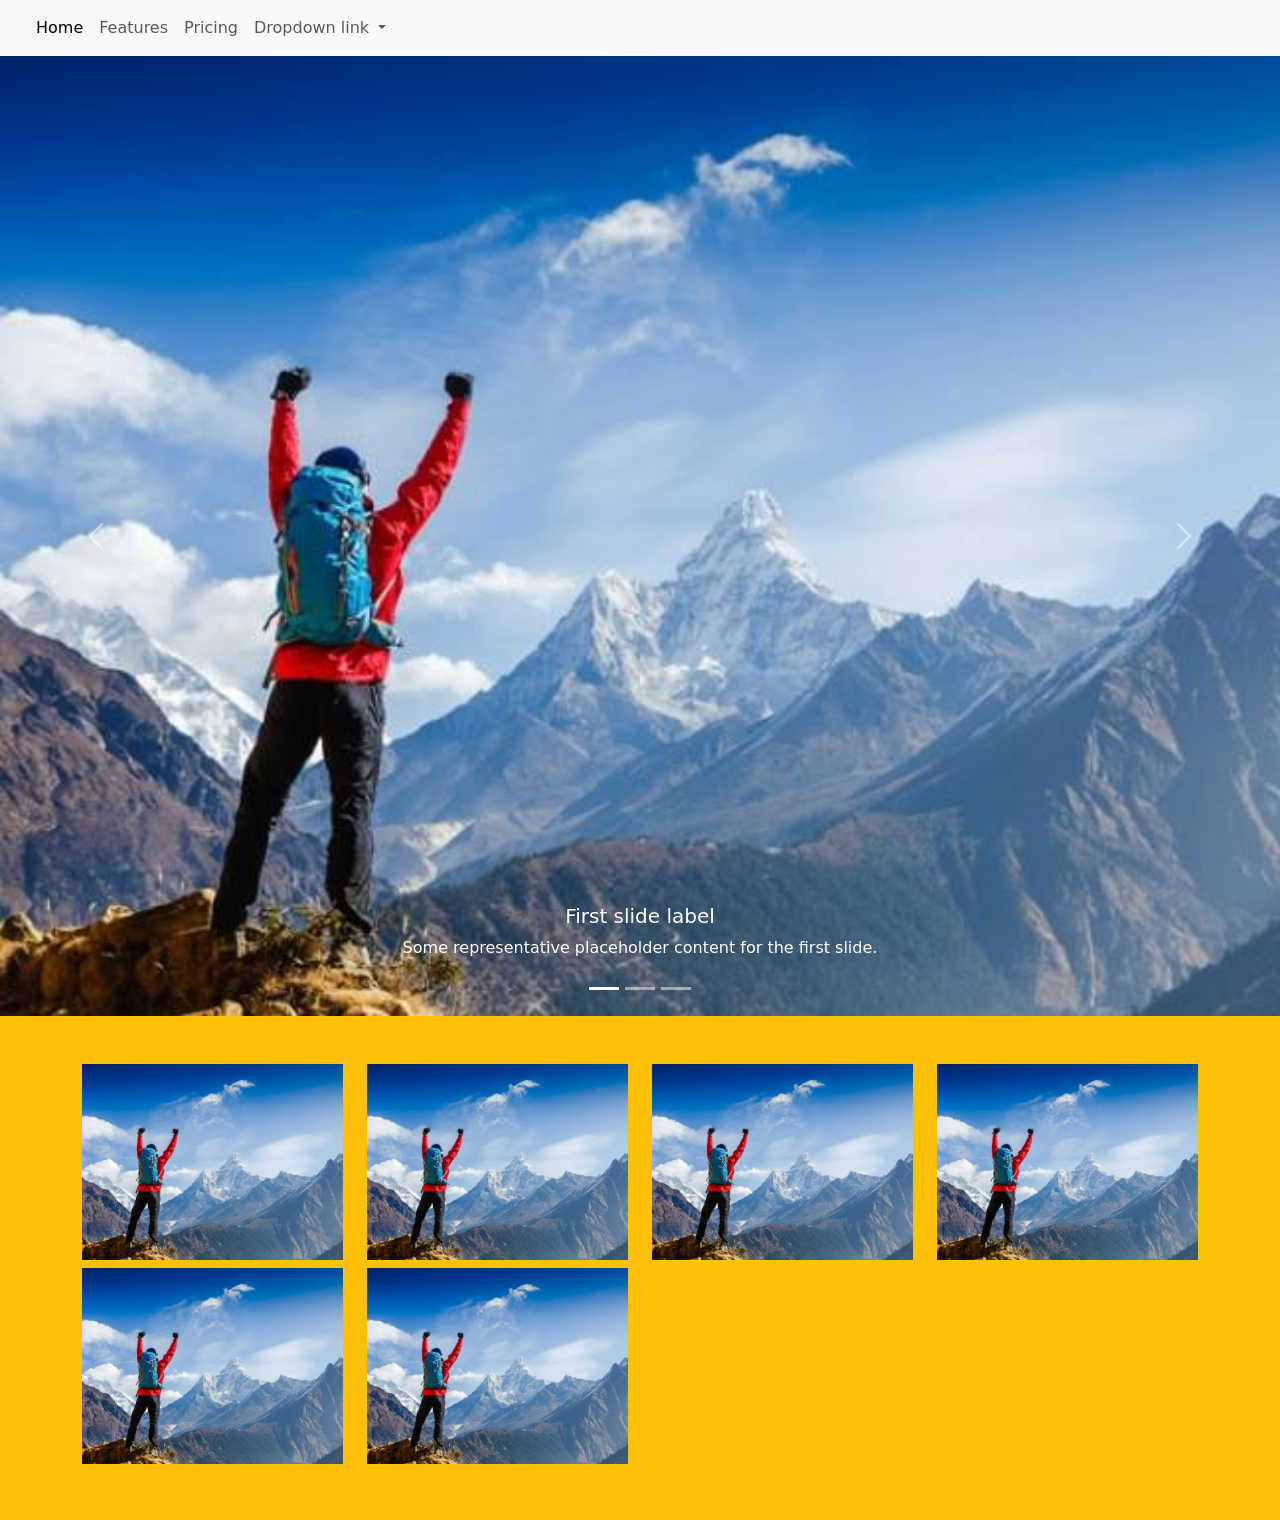
==== bootstrap.html @ 9195524a "scss and bootstrap basic" ====
<!doctype html>
<html lang="en" data-bs-theme="light">

<head>
    <title>Title</title>
    <!-- Required meta tags -->
    <meta charset="utf-8" />
    <meta name="viewport" content="width=device-width, initial-scale=1" />

    <!-- Bootstrap CSS v5.3.8 -->
    <link href="https://cdn.jsdelivr.net/npm/bootstrap@5.3.8/dist/css/bootstrap.min.css" rel="stylesheet"
        integrity="sha384-sRIl4kxILFvY47J16cr9ZwB07vP4J8+LH7qKQnuqkuIAvNWLzeN8tE5YBujZqJLB" crossorigin="anonymous" />
</head>

<body>
    <header>
        <nav class="navbar navbar-expand-lg bg-body-tertiary">
            <div class="container-fluid">
                <a class="navbar-brand" href="#">
                    <Navbar>
                </a>
                <button class="navbar-toggler" type="button" data-bs-toggle="collapse"
                    data-bs-target="#navbarNavDropdown" aria-controls="navbarNavDropdown" aria-expanded="false"
                    aria-label="Toggle navigation">
                    <span class="navbar-toggler-icon"></span>
                </button>
                <div class="collapse navbar-collapse" id="navbarNavDropdown">
                    <ul class="navbar-nav">
                        <li class="nav-item">
                            <a class="nav-link active" aria-current="page" href="#">Home</a>
                        </li>
                        <li class="nav-item">
                            <a class="nav-link" href="#">Features</a>
                        </li>
                        <li class="nav-item">
                            <a class="nav-link" href="#">Pricing</a>
                        </li>
                        <li class="nav-item dropdown">
                            <a class="nav-link dropdown-toggle" href="#" role="button" data-bs-toggle="dropdown"
                                aria-expanded="false">
                                Dropdown link
                            </a>
                            <ul class="dropdown-menu">
                                <li><a class="dropdown-item" href="#">Action</a></li>
                                <li><a class="dropdown-item" href="#">Another action</a></li>
                                <li><a class="dropdown-item" href="#">Something else here</a></li>
                            </ul>
                        </li>
                    </ul>
                </div>
            </div>
        </nav>
    </header>
    <main>
        <div id="carouselExampleCaptions" class="carousel slide">
            <div class="carousel-indicators">
                <button type="button" data-bs-target="#carouselExampleCaptions" data-bs-slide-to="0" class="active"
                    aria-current="true" aria-label="Slide 1"></button>
                <button type="button" data-bs-target="#carouselExampleCaptions" data-bs-slide-to="1"
                    aria-label="Slide 2"></button>
                <button type="button" data-bs-target="#carouselExampleCaptions" data-bs-slide-to="2"
                    aria-label="Slide 3"></button>
            </div>
            <div class="carousel-inner">
                <div class="carousel-item active">
                    <img src="./assets/img/trekking.jpg" class="d-block w-100" alt="...">
                    <div class="carousel-caption d-none d-md-block">
                        <h5>First slide label</h5>
                        <p>Some representative placeholder content for the first slide.</p>
                    </div>
                </div>
                <div class="carousel-item">
                    <img src="./assets/img/trekking.jpg" class="d-block w-100" alt="...">
                    <div class="carousel-caption d-none d-md-block">
                        <h5>Second slide label</h5>
                        <p>Some representative placeholder content for the second slide.</p>
                    </div>
                </div>
                <div class="carousel-item">
                    <img src="./assets/img/trekking.jpg" class="d-block w-100" alt="...">
                    <div class="carousel-caption d-none d-md-block">
                        <h5>Third slide label</h5>
                        <p>Some representative placeholder content for the third slide.</p>
                    </div>
                </div>
            </div>
            <button class="carousel-control-prev" type="button" data-bs-target="#carouselExampleCaptions"
                data-bs-slide="prev">
                <span class="carousel-control-prev-icon" aria-hidden="true"></span>
                <span class="visually-hidden">Previous</span>
            </button>
            <button class="carousel-control-next" type="button" data-bs-target="#carouselExampleCaptions"
                data-bs-slide="next">
                <span class="carousel-control-next-icon" aria-hidden="true"></span>
                <span class="visually-hidden">Next</span>
            </button>
        </div>
        <section class="about-us py-5 bg-warning">
            <div class="container">
                <div class="row">
                    <div class="col-md-6 col-lg-4 col-xl-3 col-xxl-2 mb-2">
                        <img src="./assets/img/trekking.jpg" class="img-fluid" alt="About Us">
                    </div>
                    <div class="col-md-6 col-lg-4 col-xl-3 col-xxl-2 mb-2">
                        <img src="./assets/img/trekking.jpg" class="img-fluid" alt="About Us">
                    </div>
                    <div class="col-md-6 col-lg-4 col-xl-3 col-xxl-2 mb-2">
                        <img src="./assets/img/trekking.jpg" class="img-fluid" alt="About Us">
                    </div>
                    <div class="col-md-6 col-lg-4 col-xl-3 col-xxl-2 mb-2">
                        <img src="./assets/img/trekking.jpg" class="img-fluid" alt="About Us">
                    </div>
                     <div class="col-md-6 col-lg-4 col-xl-3 col-xxl-2 mb-2">
                        <img src="./assets/img/trekking.jpg" class="img-fluid" alt="About Us">
                    </div>
                     <div class="col-md-6 col-lg-4 col-xl-3 col-xxl-2 mb-2">
                        <img src="./assets/img/trekking.jpg" class="img-fluid" alt="About Us">
                    </div>


        </section>
    </main>
    <footer>
        <!-- place footer here -->
    </footer>
    <!-- Bootstrap JavaScript Bundle (includes Popper) -->
    <script src="https://cdn.jsdelivr.net/npm/bootstrap@5.3.8/dist/js/bootstrap.bundle.min.js"
        integrity="sha384-FKyoEForCGlyvwx9Hj09JcYn3nv7wiPVlz7YYwJrWVcXK/BmnVDxM+D2scQbITxI"
        crossorigin="anonymous"></script>
</body>

</html>
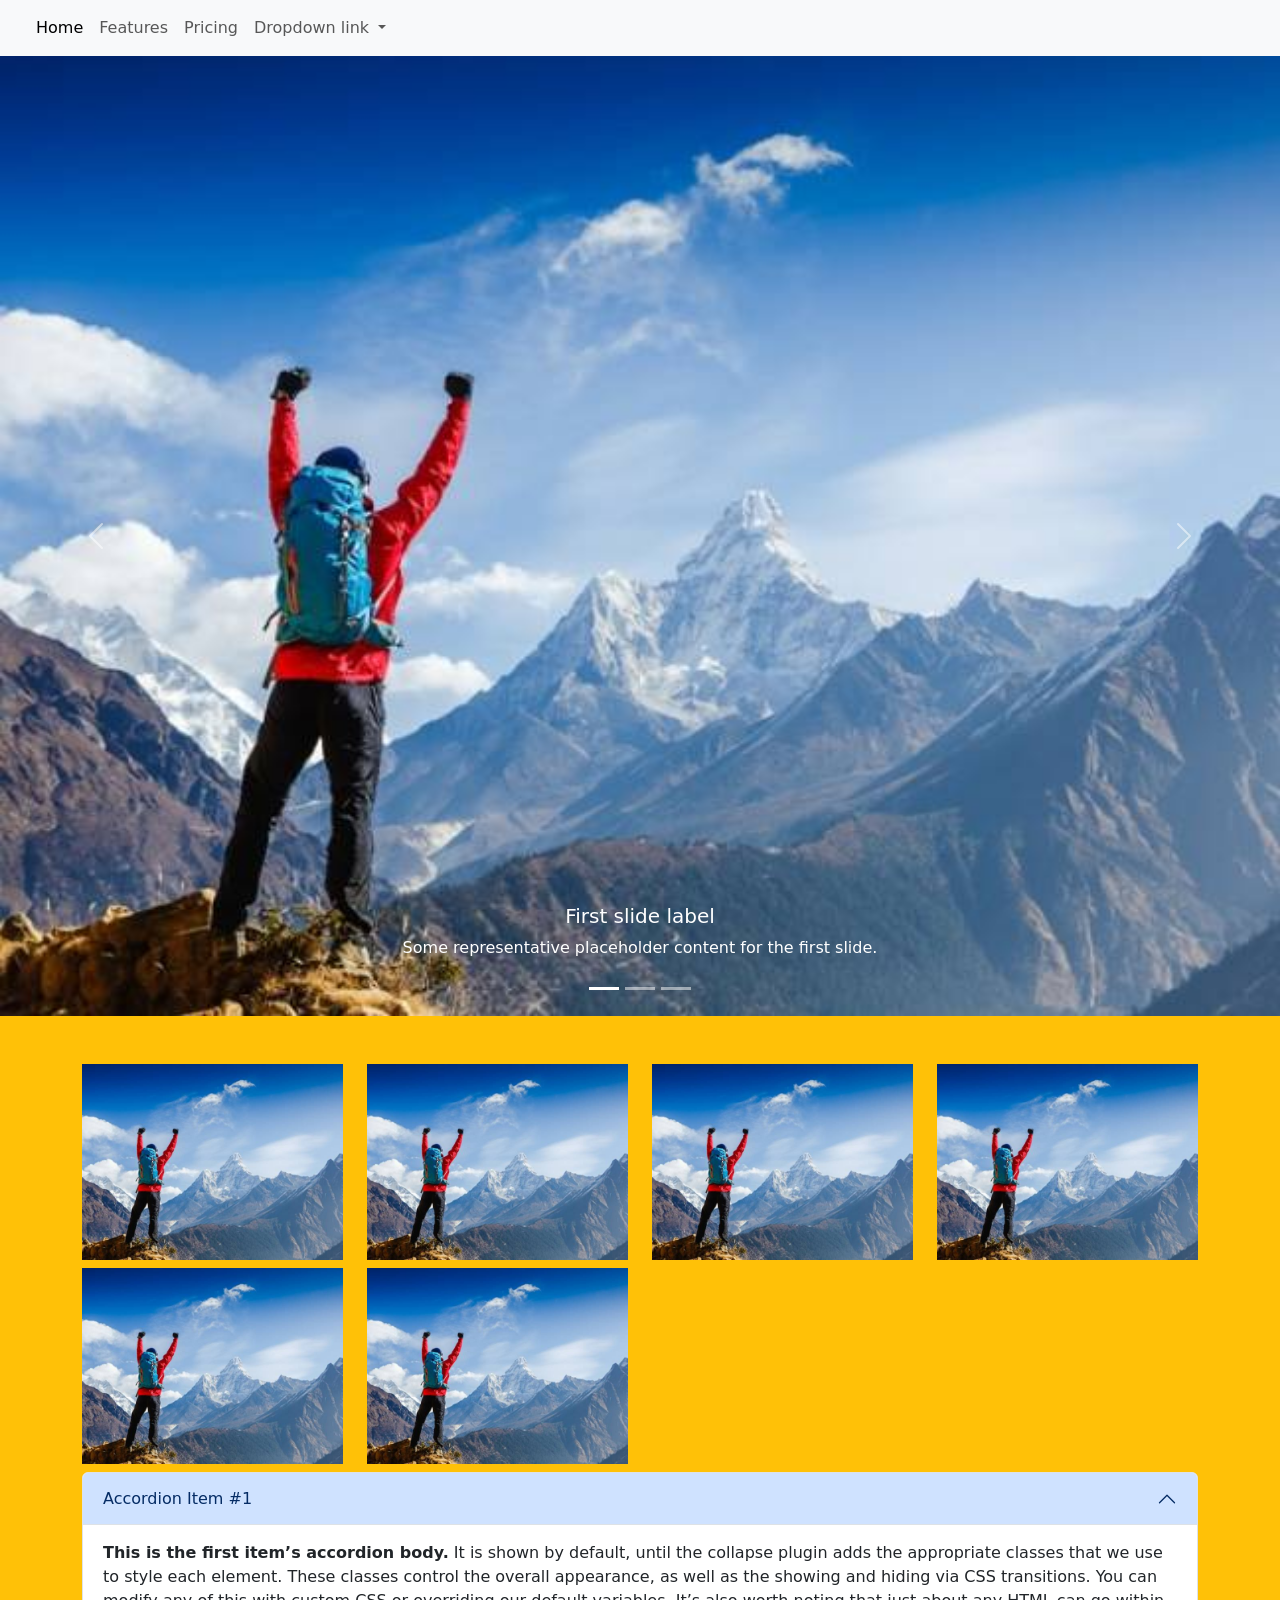
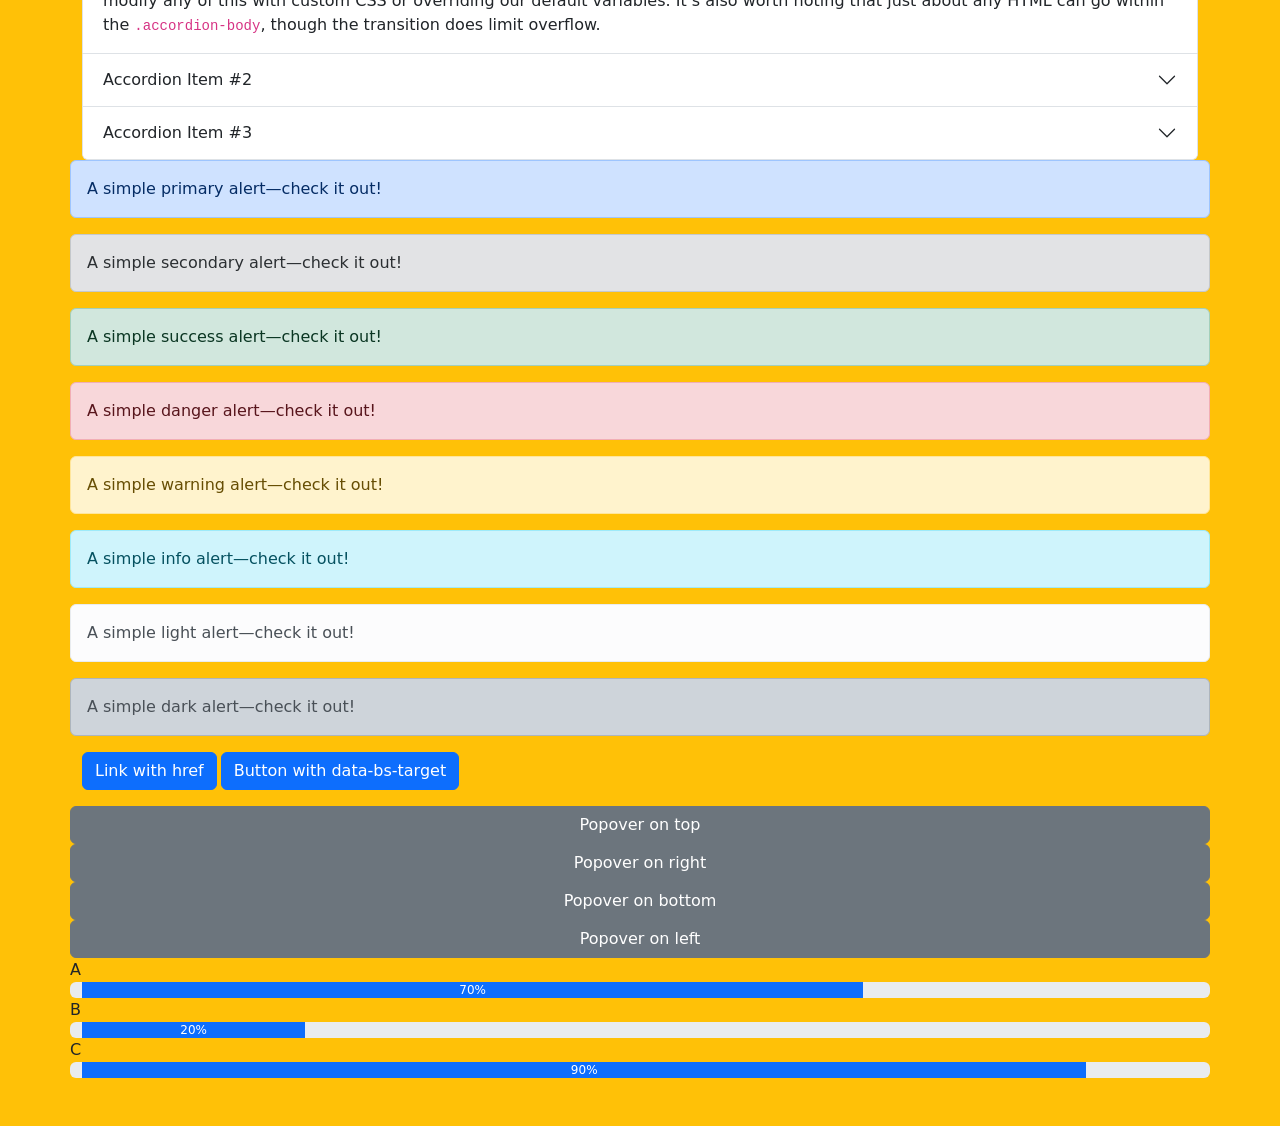
==== commit 572b054a: "bootstap updated" ====
--- a/bootstrap.html
+++ b/bootstrap.html
@@ -110,14 +110,146 @@
                     <div class="col-md-6 col-lg-4 col-xl-3 col-xxl-2 mb-2">
                         <img src="./assets/img/trekking.jpg" class="img-fluid" alt="About Us">
                     </div>
-                     <div class="col-md-6 col-lg-4 col-xl-3 col-xxl-2 mb-2">
-                        <img src="./assets/img/trekking.jpg" class="img-fluid" alt="About Us">
-                    </div>
-                     <div class="col-md-6 col-lg-4 col-xl-3 col-xxl-2 mb-2">
-                        <img src="./assets/img/trekking.jpg" class="img-fluid" alt="About Us">
-                    </div>
-
-
+                    <div class="col-md-6 col-lg-4 col-xl-3 col-xxl-2 mb-2">
+                        <img src="./assets/img/trekking.jpg" class="img-fluid" alt="About Us">
+                    </div>
+                    <div class="col-md-6 col-lg-4 col-xl-3 col-xxl-2 mb-2">
+                        <img src="./assets/img/trekking.jpg" class="img-fluid" alt="About Us">
+                    </div>
+
+                    <div class="accordion" id="accordionExample">
+                        <div class="accordion-item">
+                            <h2 class="accordion-header">
+                                <button class="accordion-button" type="button" data-bs-toggle="collapse"
+                                    data-bs-target="#collapseOne" aria-expanded="true" aria-controls="collapseOne">
+                                    Accordion Item #1
+                                </button>
+                            </h2>
+                            <div id="collapseOne" class="accordion-collapse collapse show"
+                                data-bs-parent="#accordionExample">
+                                <div class="accordion-body">
+                                    <strong>This is the first item’s accordion body.</strong> It is shown by default,
+                                    until the collapse plugin adds the appropriate classes that we use to style each
+                                    element. These classes control the overall appearance, as well as the showing and
+                                    hiding via CSS transitions. You can modify any of this with custom CSS or overriding
+                                    our default variables. It’s also worth noting that just about any HTML can go within
+                                    the <code>.accordion-body</code>, though the transition does limit overflow.
+                                </div>
+                            </div>
+                        </div>
+                        <div class="accordion-item">
+                            <h2 class="accordion-header">
+                                <button class="accordion-button collapsed" type="button" data-bs-toggle="collapse"
+                                    data-bs-target="#collapseTwo" aria-expanded="false" aria-controls="collapseTwo">
+                                    Accordion Item #2
+                                </button>
+                            </h2>
+                            <div id="collapseTwo" class="accordion-collapse collapse"
+                                data-bs-parent="#accordionExample">
+                                <div class="accordion-body">
+                                    <strong>This is the second item’s accordion body.</strong> It is hidden by default,
+                                    until the collapse plugin adds the appropriate classes that we use to style each
+                                    element. These classes control the overall appearance, as well as the showing and
+                                    hiding via CSS transitions. You can modify any of this with custom CSS or overriding
+                                    our default variables. It’s also worth noting that just about any HTML can go within
+                                    the <code>.accordion-body</code>, though the transition does limit overflow.
+                                </div>
+                            </div>
+                        </div>
+                        <div class="accordion-item">
+                            <h2 class="accordion-header">
+                                <button class="accordion-button collapsed" type="button" data-bs-toggle="collapse"
+                                    data-bs-target="#collapseThree" aria-expanded="false" aria-controls="collapseThree">
+                                    Accordion Item #3
+                                </button>
+                            </h2>
+                            <div id="collapseThree" class="accordion-collapse collapse"
+                                data-bs-parent="#accordionExample">
+                                <div class="accordion-body">
+                                    <strong>This is the third item’s accordion body.</strong> It is hidden by default,
+                                    until the collapse plugin adds the appropriate classes that we use to style each
+                                    element. These classes control the overall appearance, as well as the showing and
+                                    hiding via CSS transitions. You can modify any of this with custom CSS or overriding
+                                    our default variables. It’s also worth noting that just about any HTML can go within
+                                    the <code>.accordion-body</code>, though the transition does limit overflow.
+                                </div>
+                            </div>
+                        </div>
+                    </div>
+                    <div class="alert alert-primary" role="alert">
+                        A simple primary alert—check it out!
+                    </div>
+                    <div class="alert alert-secondary" role="alert">
+                        A simple secondary alert—check it out!
+                    </div>
+                    <div class="alert alert-success" role="alert">
+                        A simple success alert—check it out!
+                    </div>
+                    <div class="alert alert-danger" role="alert">
+                        A simple danger alert—check it out!
+                    </div>
+                    <div class="alert alert-warning" role="alert">
+                        A simple warning alert—check it out!
+                    </div>
+                    <div class="alert alert-info" role="alert">
+                        A simple info alert—check it out!
+                    </div>
+                    <div class="alert alert-light" role="alert">
+                        A simple light alert—check it out!
+                    </div>
+                    <div class="alert alert-dark" role="alert">
+                        A simple dark alert—check it out!
+                    </div>
+
+                    <p class="d-inline-flex gap-1">
+                        <a class="btn btn-primary" data-bs-toggle="collapse" href="#collapseExample" role="button"
+                            aria-expanded="false" aria-controls="collapseExample">
+                            Link with href
+                        </a>
+                        <button class="btn btn-primary" type="button" data-bs-toggle="collapse"
+                            data-bs-target="#collapseExample" aria-expanded="false" aria-controls="collapseExample">
+                            Button with data-bs-target
+                        </button>
+                    </p>
+                    <div class="collapse" id="collapseExample">
+                        <div class="card card-body">
+                            Some placeholder content for the collapse component. This panel is hidden by default but
+                            revealed when the user activates the relevant trigger.
+                        </div>
+                    </div>
+
+
+                    <button type="button" class="btn btn-secondary" data-bs-container="body" data-bs-toggle="popover"
+                        data-bs-placement="top" data-bs-content="Top popover">
+                        Popover on top
+                    </button>
+                    <button type="button" class="btn btn-secondary" data-bs-container="body" data-bs-toggle="popover"
+                        data-bs-placement="right" data-bs-content="Right popover">
+                        Popover on right
+                    </button>
+                    <button type="button" class="btn btn-secondary" data-bs-container="body" data-bs-toggle="popover"
+                        data-bs-placement="bottom" data-bs-content="Bottom popover">
+                        Popover on bottom
+                    </button>
+                    <button type="button" class="btn btn-secondary" data-bs-container="body" data-bs-toggle="popover"
+                        data-bs-placement="left" data-bs-content="Left popover">
+                        Popover on left
+                    </button>
+A
+                    <div class="progress" role="progressbar" aria-label="Example with label" aria-valuenow="25"
+                        aria-valuemin="0" aria-valuemax="100">
+                        <div class="progress-bar" style="width: 70%">70%</div>
+                    </div>
+                    B
+                    <div class="progress" role="progressbar" aria-label="Example with label" aria-valuenow="25"
+                        aria-valuemin="0" aria-valuemax="100">
+                        <div class="progress-bar" style="width: 20%">20%</div>
+                    </div>
+                    C
+                    <div class="progress" role="progressbar" aria-label="Example with label" aria-valuenow="25"
+                        aria-valuemin="0" aria-valuemax="100">
+                        <div class="progress-bar" style="width: 90%">90%</div>
+                    </div>
         </section>
     </main>
     <footer>
